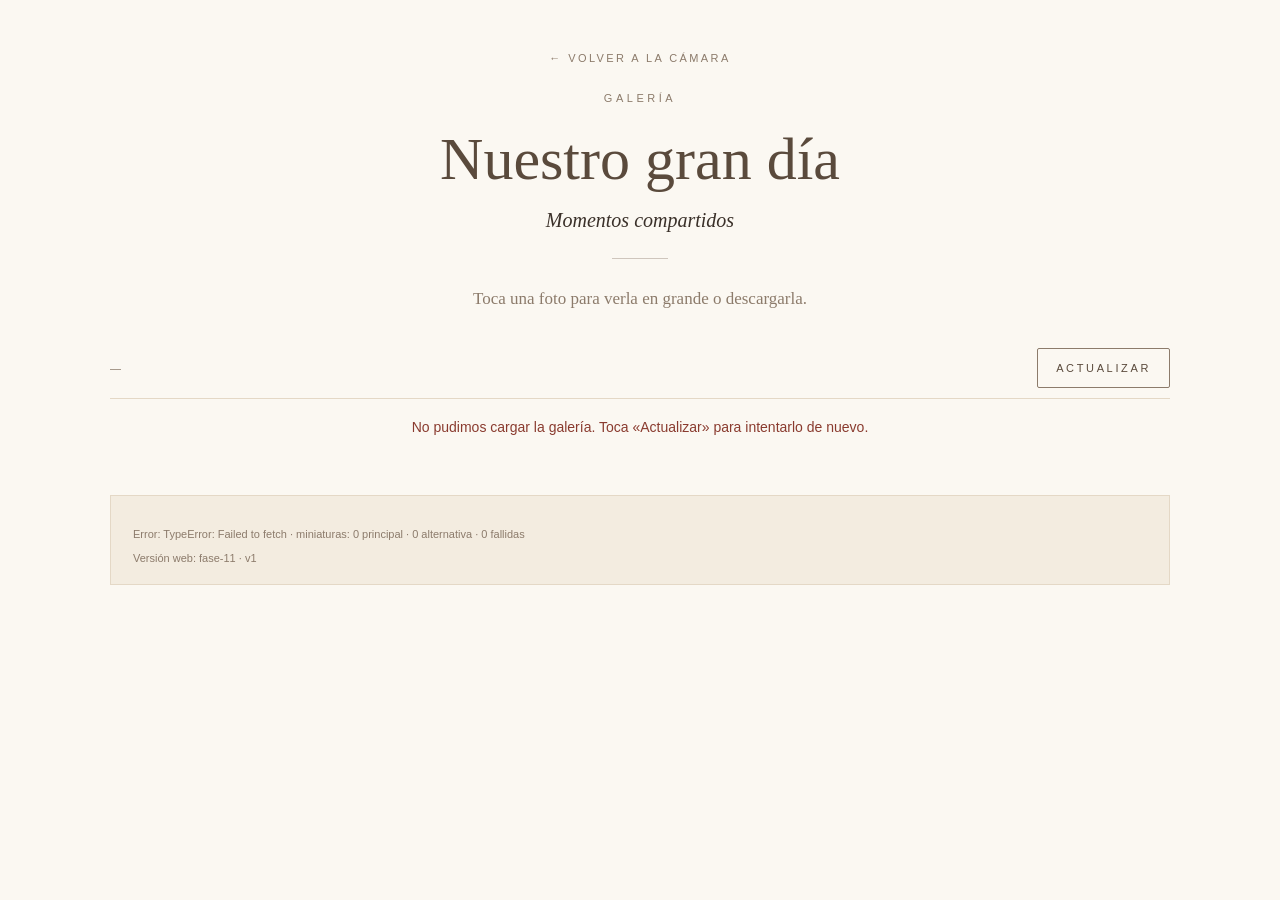
==== gallery.html @ ab9f42f3 "Create gallery.html" ====
<!DOCTYPE html>
<html lang="es">
<head>
  <meta charset="UTF-8">
  <meta name="viewport" content="width=device-width, initial-scale=1, viewport-fit=cover">
  <meta name="robots" content="noindex, nofollow">
  <meta name="theme-color" content="#FBF8F2">
  <meta name="referrer" content="no-referrer">
  <title>Galería · Nuestro gran día</title>
  <link rel="stylesheet" href="css/styles.css?v=14">
  <link rel="stylesheet" href="css/gallery.css?v=14">
</head>
<body>
  <main class="page gallery-page">
    <ul id="diag-errors" class="status is-error" hidden style="list-style:none;padding:0;margin:0 0 24px;text-align:left;"></ul>

    <a class="g-back" href="index.html">← Volver a la cámara</a>

    <header>
      <p class="eyebrow">Galería</p>
      <h1>Nuestro gran día</h1>
      <p class="tagline">Momentos compartidos</p>
      <div class="divider"></div>
      <p class="lead">Toca una foto para verla en grande o descargarla.</p>
    </header>

    <div class="g-toolbar">
      <span class="g-count" id="g-count">—</span>
      <button type="button" class="btn btn-secondary g-refresh" id="g-refresh">Actualizar</button>
    </div>

    <p class="status" id="g-status" role="status" aria-live="polite"></p>
    <p class="g-empty" id="g-empty" hidden>Todavía no hay fotos. ¡Sé el primero en compartir una!</p>

    <div class="g-grid" id="g-grid"></div>

    <section class="diag" aria-label="Diagnóstico">
      <p class="small" id="g-diag">—</p>
      <p class="small">Versión web: fase-11 · v1</p>
    </section>
  </main>

  <script src="js/diagnostics.js?v=14"></script>
  <script src="js/config.js?v=14"></script>
  <script src="js/api.js?v=14"></script>
  <script src="js/gallery.js?v=14"></script>
</body>
</html>
---- css/styles.css ----
:root {
  --ivory: #FBF8F2;
  --cream: #F3ECE0;
  --beige: #E4D8C6;
  --taupe: #8C7B6B;
  --earth: #5A4A3C;
  --ink: #3A3029;
  --dark: #2B241F;
  --error: #8A3B2F;
  --serif: "Iowan Old Style", "Palatino Linotype", Palatino, Georgia, serif;
  --sans: -apple-system, BlinkMacSystemFont, "Helvetica Neue", Arial, sans-serif;
}

* { box-sizing: border-box; }
[hidden] { display: none !important; }
html, body { margin: 0; padding: 0; }

body {
  min-height: 100vh;
  background: var(--ivory);
  color: var(--ink);
  font-family: var(--serif);
  -webkit-font-smoothing: antialiased;
  -webkit-tap-highlight-color: transparent;
}

.page {
  width: 100%;
  max-width: 520px;
  margin: 0 auto;
  padding: 48px 20px calc(48px + env(safe-area-inset-bottom));
  text-align: center;
}

.visually-hidden {
  position: absolute !important;
  width: 1px;
  height: 1px;
  padding: 0;
  margin: -1px;
  overflow: hidden;
  clip: rect(0 0 0 0);
  white-space: nowrap;
  border: 0;
}

/* ---------- Encabezado ---------- */
.eyebrow {
  font-family: var(--sans);
  font-size: 11px;
  letter-spacing: 0.32em;
  text-transform: uppercase;
  color: var(--taupe);
  margin: 0 0 24px;
}
h1 {
  font-weight: 400;
  font-size: clamp(40px, 11vw, 60px);
  line-height: 1.05;
  color: var(--earth);
  margin: 0 0 18px;
}
.tagline { font-style: italic; font-size: 20px; margin: 0; }
.divider { width: 56px; height: 1px; background: var(--taupe); opacity: 0.4; margin: 26px auto; }
.lead { font-size: 17px; line-height: 1.6; color: var(--taupe); margin: 0 0 36px; }

/* ---------- Visor ---------- */
.viewfinder {
  position: relative;
  width: 100%;
  aspect-ratio: 3 / 4;
  max-height: 72vh;
  margin: 0 auto;
  background: var(--dark);
  overflow: hidden;
  border-radius: 3px;
  box-shadow: 0 1px 0 var(--beige), 0 18px 40px -22px rgba(58, 48, 41, 0.55);
}

.viewfinder video {
  position: absolute;
  inset: 0;
  width: 100%;
  height: 100%;
  object-fit: cover;
  opacity: 0;
  transition: opacity 0.5s ease;
  background: var(--dark);
}
.viewfinder[data-state="live"] video { opacity: 1; }
.viewfinder.is-mirrored video { transform: scaleX(-1); }

.vf-placeholder {
  position: absolute;
  inset: 0;
  display: flex;
  align-items: center;
  justify-content: center;
  padding: 40px;
  color: rgba(251, 248, 242, 0.7);
  font-style: italic;
  font-size: 17px;
  transition: opacity 0.4s ease;
}
.vf-placeholder p { margin: 0; }
.viewfinder[data-state="live"] .vf-placeholder { opacity: 0; pointer-events: none; }

/* Superposición: solo visual, nunca se graba en la foto */
.vf-overlay {
  position: absolute;
  inset: 0;
  pointer-events: none;
  background: radial-gradient(ellipse at center, transparent 55%, rgba(43, 36, 31, 0.35) 100%);
}

.vf-corner {
  position: absolute;
  width: 26px;
  height: 26px;
  border-color: rgba(251, 248, 242, 0.85);
  border-style: solid;
  border-width: 0;
}
.vf-corner.tl { top: 16px; left: 16px; border-top-width: 1.5px; border-left-width: 1.5px; }
.vf-corner.tr { top: 16px; right: 16px; border-top-width: 1.5px; border-right-width: 1.5px; }
.vf-corner.bl { bottom: 16px; left: 16px; border-bottom-width: 1.5px; border-left-width: 1.5px; }
.vf-corner.br { bottom: 16px; right: 16px; border-bottom-width: 1.5px; border-right-width: 1.5px; }

.vf-line { position: absolute; background: rgba(251, 248, 242, 0.16); }
.vf-line.v1 { top: 0; bottom: 0; left: 33.333%; width: 1px; }
.vf-line.v2 { top: 0; bottom: 0; left: 66.666%; width: 1px; }
.vf-line.h1 { left: 0; right: 0; top: 33.333%; height: 1px; }
.vf-line.h2 { left: 0; right: 0; top: 66.666%; height: 1px; }

.vf-center {
  position: absolute;
  top: 50%;
  left: 50%;
  width: 34px;
  height: 34px;
  margin: -17px 0 0 -17px;
  border: 1px solid rgba(251, 248, 242, 0.55);
  border-radius: 50%;
}
.vf-center::after {
  content: "";
  position: absolute;
  top: 50%;
  left: 50%;
  width: 3px;
  height: 3px;
  margin: -1.5px 0 0 -1.5px;
  background: rgba(251, 248, 242, 0.9);
  border-radius: 50%;
}

.vf-label {
  position: absolute;
  font-family: var(--sans);
  font-size: 9.5px;
  letter-spacing: 0.28em;
  text-transform: uppercase;
  color: rgba(251, 248, 242, 0.75);
}
.vf-label.top { top: 22px; left: 0; right: 0; text-align: center; }
.vf-label.bottom { bottom: 22px; left: 0; right: 0; text-align: center; }

.vf-flash {
  position: absolute;
  inset: 0;
  background: var(--ivory);
  opacity: 0;
  pointer-events: none;
}
.vf-flash.is-active { animation: vf-flash 0.38s ease-out; }
@keyframes vf-flash {
  0% { opacity: 0; }
  15% { opacity: 0.75; }
  100% { opacity: 0; }
}

/* ---------- Controles ---------- */
.controls { margin-top: 26px; }

.btn {
  display: inline-flex;
  align-items: center;
  justify-content: center;
  font-family: var(--sans);
  font-size: 12px;
  letter-spacing: 0.24em;
  text-transform: uppercase;
  min-height: 52px;
  padding: 0 30px;
  border-radius: 2px;
  cursor: pointer;
  transition: background 0.25s ease, opacity 0.25s ease;
  -webkit-user-select: none;
  user-select: none;
}
.btn-primary { background: var(--earth); color: var(--ivory); border: 1px solid var(--earth); }
.btn-primary:active { background: var(--ink); }
.btn-secondary { background: transparent; color: var(--earth); border: 1px solid var(--taupe); }
.btn-secondary:active { background: var(--cream); }
.btn:disabled { opacity: 0.5; cursor: default; }

.shutter-row {
  display: flex;
  align-items: center;
  justify-content: space-between;
  max-width: 320px;
  margin: 0 auto;
}

.btn-ghost {
  font-family: var(--sans);
  font-size: 11px;
  letter-spacing: 0.22em;
  text-transform: uppercase;
  color: var(--taupe);
  background: none;
  border: none;
  min-width: 72px;
  min-height: 48px;
  cursor: pointer;
}

.shutter {
  width: 76px;
  height: 76px;
  border-radius: 50%;
  border: 1.5px solid var(--taupe);
  background: var(--ivory);
  padding: 0;
  display: flex;
  align-items: center;
  justify-content: center;
  cursor: pointer;
}
.shutter span {
  display: block;
  width: 58px;
  height: 58px;
  border-radius: 50%;
  background: var(--earth);
  transition: transform 0.15s ease;
}
.shutter:active span { transform: scale(0.9); }
.shutter:disabled { opacity: 0.6; }

button:focus-visible, .btn:focus-visible { outline: 2px solid var(--taupe); outline-offset: 3px; }
input[type="file"]:focus-visible + label { outline: 2px solid var(--taupe); outline-offset: 3px; }

.status {
  min-height: 22px;
  margin: 18px 0 0;
  font-family: var(--sans);
  font-size: 14px;
  line-height: 1.5;
  color: var(--taupe);
}
.status.is-error { color: var(--error); }

/* ---------- Galería del teléfono ---------- */
.picker { margin-top: 34px; }
.picker-note {
  margin: 12px auto 0;
  max-width: 340px;
  font-family: var(--sans);
  font-size: 12.5px;
  line-height: 1.5;
  color: var(--taupe);
}

/* ---------- Bandeja de fotos ---------- */
.tray-section { margin-top: 48px; text-align: left; }
.tray-head {
  display: flex;
  align-items: baseline;
  justify-content: space-between;
  border-bottom: 1px solid var(--beige);
  padding-bottom: 10px;
  margin-bottom: 16px;
}
.tray-head h2 { font-weight: 400; font-size: 24px; color: var(--earth); margin: 0; }
.tray-count {
  font-family: var(--sans);
  font-size: 11px;
  letter-spacing: 0.2em;
  text-transform: uppercase;
  color: var(--taupe);
}
.tray-empty {
  font-style: italic;
  color: var(--taupe);
  text-align: center;
  padding: 26px 0;
  margin: 0;
}

.tray {
  list-style: none;
  margin: 0;
  padding: 0;
  display: grid;
  grid-template-columns: repeat(3, 1fr);
  gap: 8px;
}
.thumb {
  position: relative;
  aspect-ratio: 1 / 1;
  background: var(--cream);
  overflow: hidden;
  border-radius: 2px;
  animation: thumb-in 0.35s ease-out;
}
@keyframes thumb-in {
  from { opacity: 0; transform: scale(0.96); }
  to { opacity: 1; transform: scale(1); }
}
.thumb img { width: 100%; height: 100%; object-fit: cover; display: block; }
.thumb-meta {
  position: absolute;
  left: 0;
  right: 0;
  bottom: 0;
  padding: 16px 6px 5px;
  background: linear-gradient(transparent, rgba(43, 36, 31, 0.6));
  color: var(--ivory);
  font-family: var(--sans);
  font-size: 10px;
  letter-spacing: 0.05em;
}
.thumb-remove {
  position: absolute;
  top: 4px;
  right: 4px;
  width: 32px;
  height: 32px;
  border-radius: 50%;
  border: none;
  background: rgba(251, 248, 242, 0.92);
  color: var(--earth);
  font-size: 18px;
  line-height: 32px;
  padding: 0;
  cursor: pointer;
}

/* ---------- Diagnóstico (temporal) ---------- */
.diag {
  margin-top: 56px;
  text-align: left;
  background: var(--cream);
  border: 1px solid var(--beige);
  padding: 20px 22px;
  font-family: var(--sans);
  font-size: 13px;
  color: var(--earth);
}
.diag h2 {
  font-size: 11px;
  letter-spacing: 0.24em;
  text-transform: uppercase;
  font-weight: 500;
  color: var(--taupe);
  margin: 0 0 14px;
}
.diag h3 {
  font-size: 10.5px;
  letter-spacing: 0.2em;
  text-transform: uppercase;
  font-weight: 500;
  color: var(--taupe);
  margin: 18px 0 8px;
}
.diag ul { list-style: none; margin: 0; padding: 0; }
.diag li { display: flex; gap: 10px; padding: 6px 0; border-bottom: 1px solid var(--beige); word-break: break-word; }
.diag li:last-child { border-bottom: none; }
.diag .small { margin: 12px 0 0; font-size: 11px; color: var(--taupe); word-break: break-word; }
---- css/gallery.css ----
.gallery-page { max-width: 1100px; }

.g-back {
  display: inline-block;
  margin-bottom: 28px;
  font-family: var(--sans);
  font-size: 11px;
  letter-spacing: 0.22em;
  text-transform: uppercase;
  color: var(--taupe);
  text-decoration: none;
}

.g-toolbar {
  display: flex;
  align-items: center;
  justify-content: space-between;
  gap: 12px;
  border-bottom: 1px solid var(--beige);
  padding-bottom: 10px;
  margin: 8px 0 18px;
}

.g-count {
  font-family: var(--sans);
  font-size: 11px;
  letter-spacing: 0.2em;
  text-transform: uppercase;
  color: var(--taupe);
}

.g-refresh { min-height: 40px; padding: 0 18px; font-size: 11px; }

.g-empty {
  font-style: italic;
  color: var(--taupe);
  padding: 40px 0;
  margin: 0;
}

.g-grid {
  column-count: 2;
  column-gap: 8px;
  text-align: left;
}
@media (min-width: 700px) { .g-grid { column-count: 3; column-gap: 12px; } }
@media (min-width: 1000px) { .g-grid { column-count: 4; } }

.g-item {
  display: block;
  break-inside: avoid;
  -webkit-column-break-inside: avoid;
  page-break-inside: avoid;
  margin: 0 0 8px;
  min-height: 140px;
  background: var(--cream);
  border-radius: 2px;
  overflow: hidden;
}
@media (min-width: 700px) { .g-item { margin-bottom: 12px; } }

.g-item img {
  display: block;
  width: 100%;
  height: auto;
  opacity: 0;
  transition: opacity 0.6s ease;
}
.g-item.is-loaded { min-height: 0; }
.g-item.is-loaded img { opacity: 1; }
.g-item.is-broken { display: none; }
.g-item:focus-visible { outline: 2px solid var(--taupe); outline-offset: 2px; }
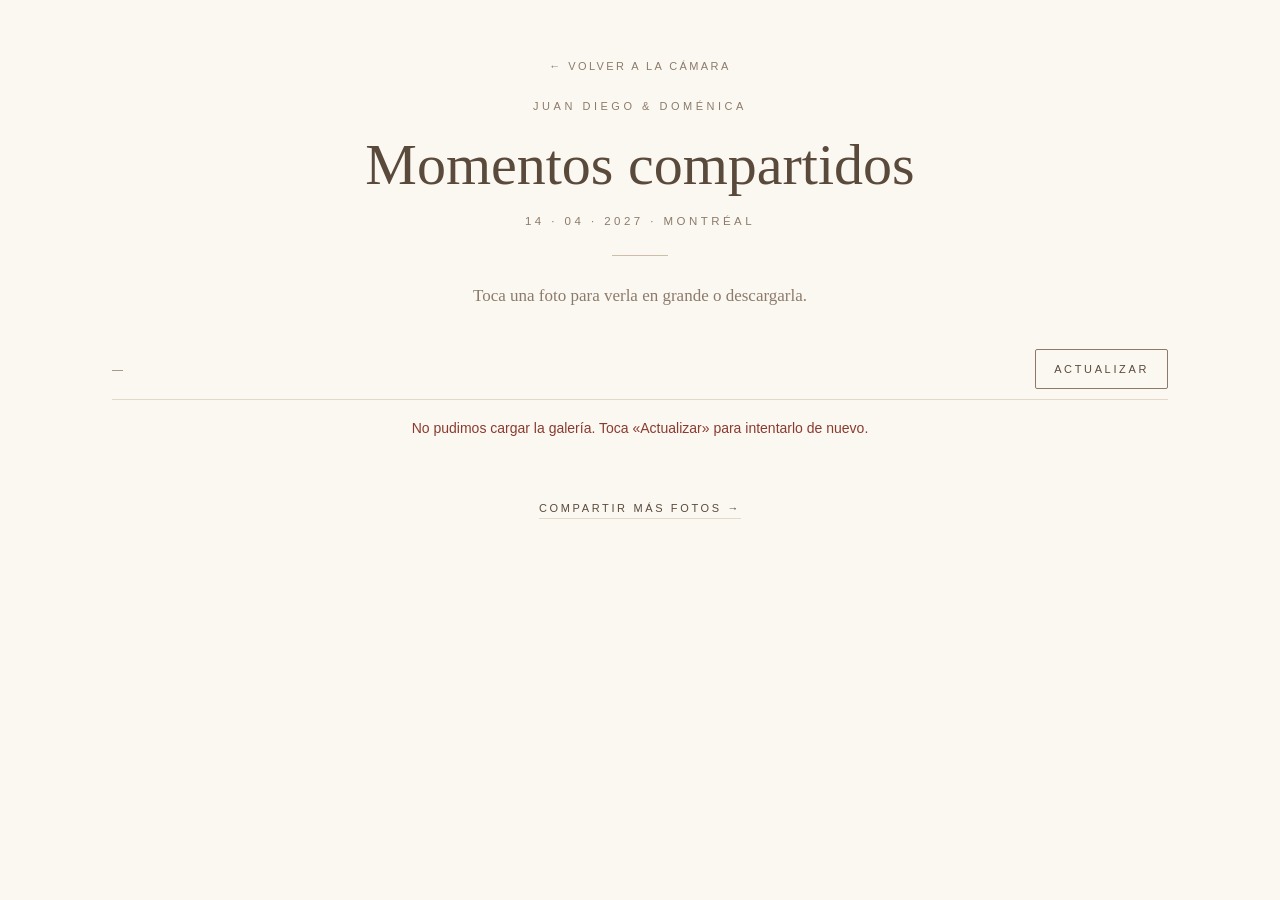
==== commit dfc23c8c: "Update gallery.html" ====
--- a/gallery.html
+++ b/gallery.html
@@ -6,20 +6,20 @@
   <meta name="robots" content="noindex, nofollow">
   <meta name="theme-color" content="#FBF8F2">
   <meta name="referrer" content="no-referrer">
-  <title>Galería · Nuestro gran día</title>
-  <link rel="stylesheet" href="css/styles.css?v=14">
-  <link rel="stylesheet" href="css/gallery.css?v=14">
+  <title>Galería · Juan Diego &amp; Doménica</title>
+  <link rel="stylesheet" href="css/styles.css?v=15">
+  <link rel="stylesheet" href="css/gallery.css?v=15">
 </head>
 <body>
   <main class="page gallery-page">
-    <ul id="diag-errors" class="status is-error" hidden style="list-style:none;padding:0;margin:0 0 24px;text-align:left;"></ul>
+    <ul id="diag-errors" class="status is-error diag-debug" hidden style="list-style:none;padding:0;margin:0 0 24px;text-align:left;"></ul>
 
     <a class="g-back" href="index.html">← Volver a la cámara</a>
 
-    <header>
-      <p class="eyebrow">Galería</p>
-      <h1>Nuestro gran día</h1>
-      <p class="tagline">Momentos compartidos</p>
+    <header class="hero">
+      <p class="eyebrow">Juan Diego &amp; Doménica</p>
+      <h1>Momentos compartidos</h1>
+      <p class="date">14 · 04 · 2027 · Montréal</p>
       <div class="divider"></div>
       <p class="lead">Toca una foto para verla en grande o descargarla.</p>
     </header>
@@ -34,15 +34,20 @@
 
     <div class="g-grid" id="g-grid"></div>
 
-    <section class="diag" aria-label="Diagnóstico">
+    <div class="footer-link">
+      <a class="gallery-link" href="index.html">Compartir más fotos →</a>
+    </div>
+
+    <section class="diag diag-debug" aria-label="Diagnóstico">
+      <ul id="diag-list"></ul>
       <p class="small" id="g-diag">—</p>
-      <p class="small">Versión web: fase-11 · v1</p>
+      <p class="small">Versión web: fase-13 · v1</p>
     </section>
   </main>
 
-  <script src="js/diagnostics.js?v=14"></script>
-  <script src="js/config.js?v=14"></script>
-  <script src="js/api.js?v=14"></script>
-  <script src="js/gallery.js?v=14"></script>
+  <script src="js/diagnostics.js?v=15"></script>
+  <script src="js/config.js?v=15"></script>
+  <script src="js/api.js?v=15"></script>
+  <script src="js/gallery.js?v=15"></script>
 </body>
 </html>
--- a/css/styles.css
+++ b/css/styles.css
@@ -6,6 +6,7 @@
   --earth: #5A4A3C;
   --ink: #3A3029;
   --dark: #2B241F;
+  --gold: #A8916F;
   --error: #8A3B2F;
   --serif: "Iowan Old Style", "Palatino Linotype", Palatino, Georgia, serif;
   --sans: -apple-system, BlinkMacSystemFont, "Helvetica Neue", Arial, sans-serif;
@@ -28,7 +29,7 @@
   width: 100%;
   max-width: 520px;
   margin: 0 auto;
-  padding: 48px 20px calc(48px + env(safe-area-inset-bottom));
+  padding: 56px 22px calc(56px + env(safe-area-inset-bottom));
   text-align: center;
 }
 
@@ -44,25 +45,64 @@
   border: 0;
 }
 
+/* Solo visible con ?debug=1 */
+html:not(.is-debug) .diag-debug { display: none !important; }
+
 /* ---------- Encabezado ---------- */
+.hero { margin-bottom: 40px; animation: fade-up 0.9s ease-out both; }
+@keyframes fade-up {
+  from { opacity: 0; transform: translateY(8px); }
+  to { opacity: 1; transform: translateY(0); }
+}
+
 .eyebrow {
   font-family: var(--sans);
   font-size: 11px;
   letter-spacing: 0.32em;
   text-transform: uppercase;
   color: var(--taupe);
-  margin: 0 0 24px;
+  margin: 0 0 22px;
 }
 h1 {
   font-weight: 400;
-  font-size: clamp(40px, 11vw, 60px);
-  line-height: 1.05;
+  font-size: clamp(38px, 10.5vw, 58px);
+  line-height: 1.08;
   color: var(--earth);
   margin: 0 0 18px;
 }
-.tagline { font-style: italic; font-size: 20px; margin: 0; }
-.divider { width: 56px; height: 1px; background: var(--taupe); opacity: 0.4; margin: 26px auto; }
-.lead { font-size: 17px; line-height: 1.6; color: var(--taupe); margin: 0 0 36px; }
+h1 .amp {
+  display: block;
+  font-style: italic;
+  font-size: 0.6em;
+  color: var(--gold);
+  margin: 2px 0;
+}
+.date {
+  font-family: var(--sans);
+  font-size: 11.5px;
+  letter-spacing: 0.3em;
+  text-transform: uppercase;
+  color: var(--taupe);
+  margin: 0 0 28px;
+}
+.tagline { font-style: italic; font-size: 20px; margin: 0; color: var(--ink); }
+.divider { width: 56px; height: 1px; background: var(--gold); opacity: 0.55; margin: 26px auto; }
+.lead { font-size: 17px; line-height: 1.6; color: var(--taupe); margin: 0; }
+
+.gallery-link {
+  display: inline-block;
+  font-family: var(--sans);
+  font-size: 11px;
+  letter-spacing: 0.24em;
+  text-transform: uppercase;
+  color: var(--earth);
+  text-decoration: none;
+  border-bottom: 1px solid var(--beige);
+  padding: 10px 0 4px;
+}
+.gallery-link:active { color: var(--ink); border-color: var(--taupe); }
+.hero .gallery-link { margin-top: 26px; }
+.footer-link { margin-top: 52px; }
 
 /* ---------- Visor ---------- */
 .viewfinder {
@@ -156,14 +196,26 @@
 
 .vf-label {
   position: absolute;
+  left: 0;
+  right: 0;
+  text-align: center;
   font-family: var(--sans);
   font-size: 9.5px;
   letter-spacing: 0.28em;
   text-transform: uppercase;
   color: rgba(251, 248, 242, 0.75);
 }
-.vf-label.top { top: 22px; left: 0; right: 0; text-align: center; }
-.vf-label.bottom { bottom: 22px; left: 0; right: 0; text-align: center; }
+.vf-label.top { top: 20px; }
+.vf-label.bottom { bottom: 22px; }
+.vf-label.res { bottom: 40px; }
+.vf-monogram {
+  font-family: var(--serif);
+  font-style: italic;
+  font-size: 16px;
+  letter-spacing: 0.06em;
+  text-transform: none;
+  color: rgba(251, 248, 242, 0.9);
+}
 
 .vf-flash {
   position: absolute;
@@ -229,7 +281,7 @@
   width: 76px;
   height: 76px;
   border-radius: 50%;
-  border: 1.5px solid var(--taupe);
+  border: 1.5px solid var(--gold);
   background: var(--ivory);
   padding: 0;
   display: flex;
@@ -248,12 +300,12 @@
 .shutter:active span { transform: scale(0.9); }
 .shutter:disabled { opacity: 0.6; }
 
-button:focus-visible, .btn:focus-visible { outline: 2px solid var(--taupe); outline-offset: 3px; }
+button:focus-visible, .btn:focus-visible, a:focus-visible { outline: 2px solid var(--taupe); outline-offset: 3px; }
 input[type="file"]:focus-visible + label { outline: 2px solid var(--taupe); outline-offset: 3px; }
 
 .status {
   min-height: 22px;
-  margin: 18px 0 0;
+  margin: 16px 0 0;
   font-family: var(--sans);
   font-size: 14px;
   line-height: 1.5;
@@ -261,19 +313,46 @@
 }
 .status.is-error { color: var(--error); }
 
-/* ---------- Galería del teléfono ---------- */
-.picker { margin-top: 34px; }
-.picker-note {
-  margin: 12px auto 0;
-  max-width: 340px;
-  font-family: var(--sans);
-  font-size: 12.5px;
-  line-height: 1.5;
-  color: var(--taupe);
-}
+/* ---------- Separador y consejo de calidad ---------- */
+.or {
+  display: flex;
+  align-items: center;
+  gap: 14px;
+  margin: 40px 0 26px;
+  font-style: italic;
+  color: var(--taupe);
+  font-size: 16px;
+}
+.or::before, .or::after { content: ""; flex: 1; height: 1px; background: var(--beige); }
+
+.picker { margin-top: 0; }
+
+.tip {
+  max-width: 380px;
+  margin: 0 auto 20px;
+  padding: 16px 18px;
+  background: var(--cream);
+  border: 1px solid var(--beige);
+  border-top: 2px solid var(--gold);
+  font-family: var(--sans);
+  font-size: 13.5px;
+  line-height: 1.55;
+  color: var(--earth);
+  text-align: left;
+}
+.tip strong {
+  display: block;
+  font-family: var(--serif);
+  font-weight: 400;
+  font-style: italic;
+  font-size: 18px;
+  color: var(--earth);
+  margin-bottom: 6px;
+}
+.tip em { font-style: normal; font-weight: 600; color: var(--ink); }
 
 /* ---------- Bandeja de fotos ---------- */
-.tray-section { margin-top: 48px; text-align: left; }
+.tray-section { margin-top: 44px; text-align: left; }
 .tray-head {
   display: flex;
   align-items: baseline;
@@ -347,7 +426,7 @@
   cursor: pointer;
 }
 
-/* ---------- Diagnóstico (temporal) ---------- */
+/* ---------- Diagnóstico (solo ?debug=1) ---------- */
 .diag {
   margin-top: 56px;
   text-align: left;
@@ -378,3 +457,7 @@
 .diag li { display: flex; gap: 10px; padding: 6px 0; border-bottom: 1px solid var(--beige); word-break: break-word; }
 .diag li:last-child { border-bottom: none; }
 .diag .small { margin: 12px 0 0; font-size: 11px; color: var(--taupe); word-break: break-word; }
+
+@media (prefers-reduced-motion: reduce) {
+  *, *::before, *::after { animation: none !important; transition: none !important; }
+}
